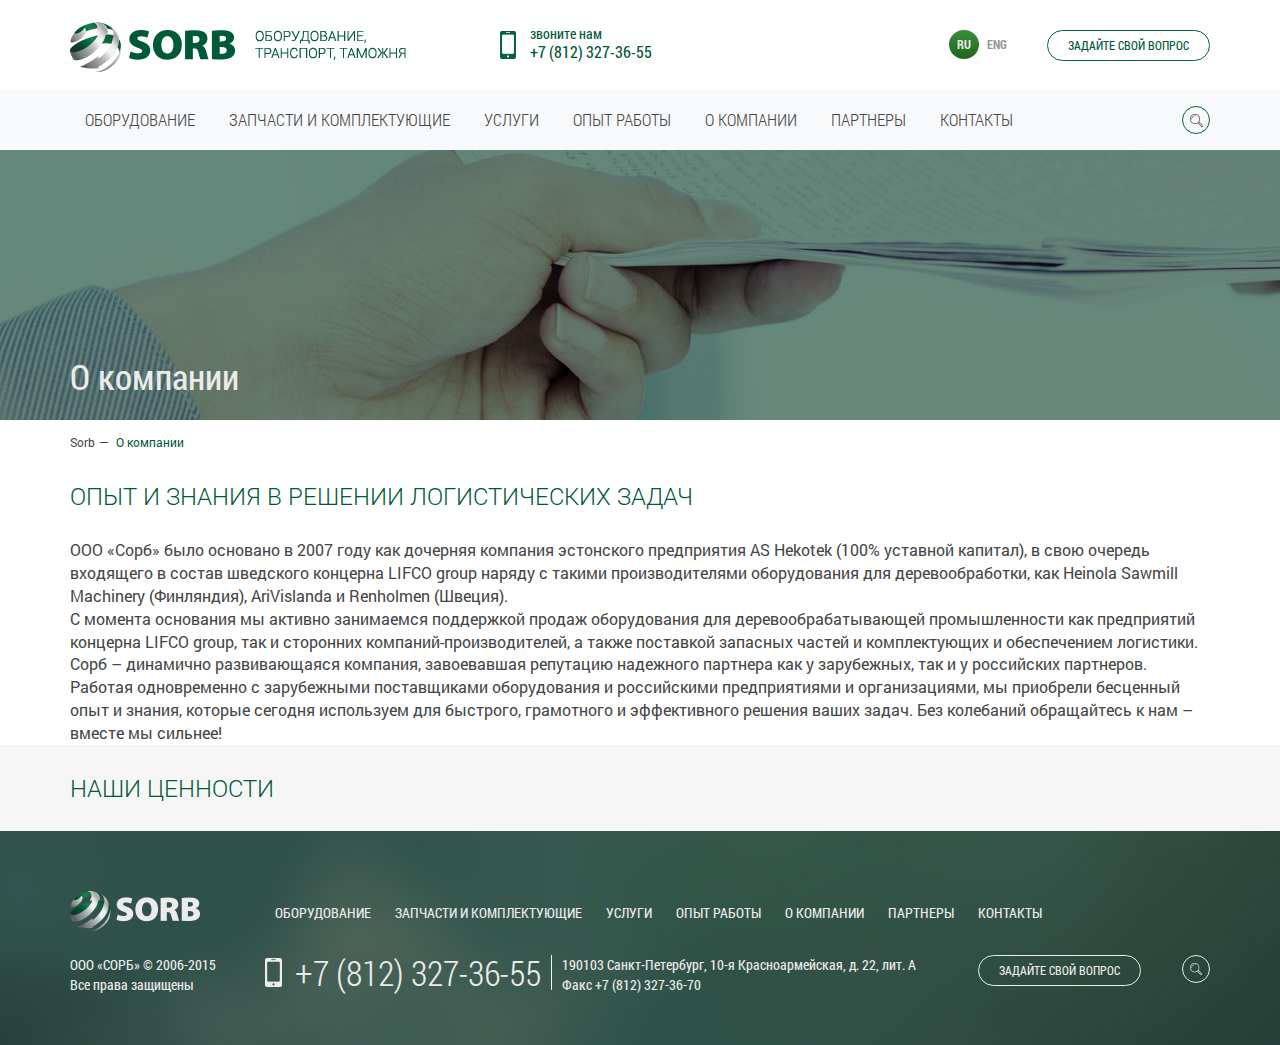
==== about.html @ 3394e6ca "хлебные крошки" ====
<!DOCTYPE html>
<html lang="en">
<head>
	<meta http-equiv="Content-Type" content="text/html; charset=UTF-8">
	<meta name="viewport" content="width=device-width">
	<title>SORB - оборудование, транспорт, таможня</title>	
	<link rel='stylesheet' href='css/bootstrap.min.css' type='text/css'>
	<link rel="stylesheet" href="js/plugins/owl/owl.carousel.css" type="text/css">
	<link rel="stylesheet" href="css/style.css" type="text/css">
	<script src="js/jquery.min.js"></script>
	<script src="js/plugins/owl/owl.carousel.min.js"></script>
	<script src="js/plugins/vintage/jquery.vintage.js"></script>
	<script src="js/main.js"></script>
</head>
<body>	
	<div class="somit somit-header">
	 <div class="main-header">
		<div class="top-header">
			<div class="container">
				<div class="row">
					<div class="col-md-4">
						<a href="/" class="top-logo"><img src="img/logo.png"  alt="SORB"></a>
					</div>
					<div class="col-xs-5 col-sm-6 col-md-4">
						<div class="phone-block">
							<div class="label">звоните нам</div>
							<div class="phone-number">+7 (812) 327-36-55</div>
						</div>
					</div>
					<div class="col-xs-3 col-sm-2 col-md-2">						
						<div class="lang-switch"><span class="current lang">RU</span><a class="lang" href="#">ENG</a></div>
					</div>
					<div class="col-xs-4 col-sm-4 col-md-2">
						<div class="quest-button"><a href="#" class="buttn">задайте свой вопрос</a></div>
					</div>
				</div>		
			</div>
		</div>
		<div class="bottom-header">
			<div class="container">
				<div class="row">
					<div class="col-xs-11">
						<div class="main-menu main-menu-top">
							<ul>
								<li><a href="#">Оборудование</a>
									<ul class="second-menu">
										<li><a href="#">Оборудование для лесопильных заводов</a>
											<ul class="third-menu">
												<li><a href="#">Сортировка бревен</a></li>
												<li><a href="#">Подача на пиление</a></li>
												<li><a href="#">Сортировка пиломатериалов</a></li>
												<li><a href="#">Удаление отходов</a></li>
											</ul>
										</li>
										<li><a href="#">Комплексные пеллетные заводы</a>
											<ul class="third-menu">
												<li><a href="#">Производство пеллет</a></li>
												<li><a href="#">Окорка низкосортной древесины</a></li>
												<li><a href="#">Рубка сырья</a></li>
												<li><a href="#">Хранение и отгрузка пеллет</a></li>
											</ul>
										</li>
										<li><a href="#">Котельные на пеллетах</a></li>
									</ul>
								</li>
								<li><a href="#">Запчасти и комплектующие</a>
									<ul class="second-menu">
										<li><a href="#">Поставка запасных частей</a></li>
										<li><a href="#">Расходные материалы</a></li>
										<li><a href="#">Склад</a></li>
									</ul>
								</li>
								<li><a href="#">Услуги</a>
									<ul class="second-menu">
										<li><a href="#">Установка и сервис</a></li>
										<li><a href="#">Транспортно-экспедиторское обслуживание</a></li>
										<li><a href="#">Таможенное оформление</a>
											<ul class="third-menu">
												<li><a href="#">Классификационные решения</a></li>
												<li><a href="#">Блочное таможенное оформление</a></li>
												<li><a href="#">Оформление сборных грузов</a></li>
											</ul>
										</li>
									</ul>
								</li>
								<li><a href="#">Опыт работы</a></li>
								<li><a href="#">О компании</a></li>
								<li><a href="#">Партнеры</a></li>
								<li><a href="#">Контакты</a></li>
							</ul>
						</div>
					</div>
					<div class="col-xs-1">
						<div class="search-block"><span class="icon icon-search"></span></div>
					</div>			
				</div>
			</div>
		</div>
	 </div>
	</div>	
	<div class="somit somit-content">
		<div class="somit somit-top_photo" style="background-image:url(img/photo-about.jpg);">
			<div class="container">
				<h1 class="main-title">О компании</h1>
			</div>
		</div>
		<div class="somit somit-static">
			<div class="container">
				<div class="bx_breadcrumbs"><ul><li><a href="/" title="Главная">Sorb</a></li><li><span>О компании</span></li></ul></div>
				<h2 class="title-md title-green">ОПЫТ И ЗНАНИЯ В РЕШЕНИИ ЛОГИСТИЧЕСКИХ ЗАДАЧ</h2>
				<p class="teaser">ООО «Сорб» было основано в 2007 году как дочерняя компания эстонского предприятия AS Hekotek  (100%  уставной капитал), в свою очередь входящего в состав шведского концерна LIFCO group наряду с такими производителями оборудования для деревообработки, как Heinola Sawmill Machinery (Финляндия), AriVislanda и Renholmen (Швеция).</p>
				<p>С момента основания мы активно занимаемся поддержкой продаж оборудования для деревообрабатывающей промышленности как предприятий концерна LIFCO group, так и сторонних компаний-производителей, а также поставкой запасных частей и комплектующих и обеспечением логистики.</p>
				<p>Сорб – динамично развивающаяся компания, завоевавшая репутацию надежного партнера как у зарубежных, так и у российских партнеров.</p>
				<p>Работая одновременно с зарубежными поставщиками оборудования и российскими предприятиями и организациями, мы приобрели бесценный опыт и знания, которые сегодня используем для быстрого, грамотного и эффективного решения ваших задач. Без колебаний обращайтесь к нам – вместе мы сильнее!</p>
			</div>
		</div>
		<div class="somit somit-grey">
			<div class="container">
				<h2 class="title-md title-green">НАШИ ЦЕННОСТИ</h2>
			</div>
		</div>
	</div>
	<div class="somit somit-footer">
	<div class="container">
		<div class="row">
			<div class="col-md-2"><a href="/" class="bottom-logo"><img src="img/logo-small.png" class="img-responsive" alt=""></a></div>
			<div class="col-md-10">
				<div class="main-menu main-menu-bottom">
						<ul>
							<li><a href="#">Оборудование</a></li>
							<li><a href="#">Запчасти и комплектующие</a></li>
							<li><a href="#">Услуги</a></li>
							<li><a href="#">Опыт работы</a></li>
							<li><a href="#">О компании</a></li>
							<li><a href="#">Партнеры</a></li>
							<li><a href="#">Контакты</a></li>
						</ul>
					</div>			
			</div>
		</div>
		<div class="row">
			<div class="col-sm-3 col-md-2"><div class="copyright">ООО «СОРБ» © 2006-2015<br>Все права защищены</div></div>
			<div class="col-sm-9 col-md-7">
				<div class="phone-block">
					<div class="phone-number">+7 (812) 327-36-55</div>
				</div>
				<div class="address-block">
					<p>190103 Санкт-Петербург, 10-я Красноармейская, д. 22, лит. А<br>Факс +7 (812) 327-36-70</p>
				</div>
			</div>
			<div class="col-sm-12 col-md-3">
				<div class="quest-search-block">
					<div class="quest-button"><a href="#" class="buttn">задайте свой вопрос</a></div>
					<div class="search-block"><span class="icon icon-search"></span></div>
				</div>
			</div>		
		</div>
	</div>
</div>
</body>
</html>
---- css/style.css ----
@font-face {
  font-family: 'Roboto';
  font-style: normal;
  font-weight: 400;
  src: url("fonts/Roboto/RobotoRegular.eot");
  src: url("fonts/Roboto/RobotoRegular.eot?#iefix") format("embedded-opentype"), url("fonts/Roboto/RobotoRegular.woff") format("woff"), url("fonts/Roboto/RobotoRegular.ttf") format("truetype");
}
@font-face {
  font-family: 'Roboto';
  font-style: normal;
  font-weight: 600;
  src: url("fonts/Roboto/RobotoBold.eot");
  src: url("fonts/Roboto/RobotoBold.eot?#iefix") format("embedded-opentype"), url("fonts/Roboto/RobotoBold.woff") format("woff"), url("fonts/Roboto/RobotoBold.ttf") format("truetype");
}
@font-face {
  font-family: 'Roboto';
  font-style: italic;
  font-weight: 400;
  src: url("fonts/Roboto/RobotoItalic.eot");
  src: url("fonts/Roboto/RobotoItalic.eot?#iefix") format("embedded-opentype"), url("fonts/Roboto/RobotoItalic.woff") format("woff"), url("fonts/Roboto/RobotoItalic.ttf") format("truetype");
}
@font-face {
  font-family: 'Roboto';
  font-style: normal;
  font-weight: 300;
  src: url("fonts/Roboto/RobotoLight.eot");
  src: url("fonts/Roboto/RobotoLight.eot?#iefix") format("embedded-opentype"), url("fonts/Roboto/RobotoLight.woff") format("woff"), url("fonts/Roboto/RobotoLight.ttf") format("truetype");
}
@font-face {
  font-family: 'B20Sans';
  font-style: normal;
  font-weight: 400;
  src: url("fonts/B20Sans/B20SansSemiCondensed.eot");
  src: url("fonts/B20Sans/B20SansSemiCondensed.eot?#iefix") format("embedded-opentype"), url("fonts/B20Sans/B20SansSemiCondensed.woff") format("woff"), url("fonts/B20Sans/B20SansSemiCondensed.ttf") format("truetype");
}
@font-face {
  font-family: 'Casper';
  font-style: normal;
  font-weight: 400;
  src: url("fonts/Casper/CasperRegular.eot");
  src: url("fonts/Casper/CasperRegular.eot?#iefix") format("embedded-opentype"), url("fonts/Casper/CasperRegular.woff") format("woff"), url("fonts/Casper/CasperRegular.ttf") format("truetype");
}
@font-face {
  font-family: 'Casper';
  font-style: normal;
  font-weight: 600;
  src: url("fonts/Casper/CasperBold.eot");
  src: url("fonts/Casper/CasperBold.eot?#iefix") format("embedded-opentype"), url("fonts/Casper/CasperBold.woff") format("woff"), url("fonts/Casper/CasperBold.ttf") format("truetype");
}
@font-face {
  font-family: 'RobotoCondensed';
  font-style: normal;
  font-weight: 400;
  src: url("fonts/RobotoCondensed/RobotoCondensedRegular.eot");
  src: url("fonts/RobotoCondensed/RobotoCondensedRegular.eot?#iefix") format("embedded-opentype"), url("fonts/RobotoCondensed/RobotoCondensedRegular.woff") format("woff"), url("fonts/RobotoCondensed/RobotoCondensedRegular.ttf") format("truetype");
}
@font-face {
  font-family: 'RobotoCondensed';
  font-style: normal;
  font-weight: 600;
  src: url("fonts/RobotoCondensed/RobotoCondensedBold.eot");
  src: url("fonts/RobotoCondensed/RobotoCondensedBold.eot?#iefix") format("embedded-opentype"), url("fonts/RobotoCondensed/RobotoCondensedBold.woff") format("woff"), url("fonts/RobotoCondensed/RobotoCondensedBold.ttf") format("truetype");
}
@font-face {
  font-family: 'RobotoCondensed';
  font-style: normal;
  font-weight: 300;
  src: url("fonts/RobotoCondensed/RobotoCondensedLight.eot");
  src: url("fonts/RobotoCondensed/RobotoCondensedLight.eot?#iefix") format("embedded-opentype"), url("fonts/RobotoCondensed/RobotoCondensedLight.woff") format("woff"), url("fonts/RobotoCondensed/RobotoCondensedItalic.ttf") format("truetype");
}
body {
  background: white;
  font-family: 'Roboto', sans-serif;
  font-size: 16px;
  font-weight: 400;
  color: #464646;
}
h1,
h2,
h3,
h4,
h6,
h6,
p,
ul,
li {
  margin: 0;
  padding: 0px;
}
a,
a:hover {
  color: inherit;
}
.somit-header {
  position: relative;
  height: 150px;
}
.somit-header .main-header {
  position: absolute;
  width: 100%;
  z-index: 1000;
}
.somit-header .main-header.fixed {
  position: fixed;
  top: 0;
}
.top-header {
  background: white;
  color: #005a37;
  min-height: 90px;
  padding-top: 22px;
}
.phone-block {
  font-family: 'RobotoCondensed', sans-serif;
  padding-left: 30px;
}
.phone-block .label {
  font-size: 14px;
  line-height: 1;
}
.top-header .phone-block {
  background: url(../img/bg-phone.png) no-repeat left center;
  margin-left: 40px;
  margin-top: 5px;
}
.top-header .phone-block .phone-number {
  font-size: 16px;
}
@media (max-width: 992px) {
  .top-header .phone-block {
    margin-left: 0px;
  }
}
.somit-footer .phone-block {
  background: url(../img/bg-phone-white.png) no-repeat left center;
  border-right: 1px solid #f8f9fb;
  margin-top: 20px;
  margin-right: 10px;
  padding-right: 10px;
  float: left;
}
.somit-footer .phone-block .phone-number {
  font-size: 35px;
  font-weight: 300;
  line-height: 1;
}
@media (max-width: 1200px) {
  .somit-footer .phone-block .phone-number {
    font-size: 22px;
    line-height: 1.5;
  }
}
.lang-switch {
  font-family: 'RobotoCondensed', sans-serif;
  font-size: 12px;
  margin-top: 8px;
  float: right;
}
.lang-switch .lang {
  color: #959595;
  display: inline-block;
  font-weight: 600;
  padding: 6px 8px;
  text-transform: uppercase;
}
.lang-switch .lang.current {
  background: linear-gradient(#398f3b, #1f651c);
  border-radius: 50%;
  color: #ebebeb;
  cursor: default;
}
.quest-button a {
  border-radius: 30px;
  display: inline-block;
  font-family: 'RobotoCondensed', sans-serif;
  font-size: 12px;
  padding: 6px 20px;
  text-transform: uppercase;
}
.top-header .quest-button {
  float: right;
  margin-top: 8px;
}
.top-header .quest-button a {
  border: 1px solid #086142;
}
@media (max-width: 768px) {
  .top-header .quest-button a {
    padding: 6px 10px;
  }
}
.somit-footer .quest-button {
  margin-top: 20px;
  margin-left: 30px;
  float: left;
}
.somit-footer .quest-button a {
  border: 1px solid #ebebeb;
}
@media (max-width: 1200px) {
  .somit-footer .quest-button {
    margin-left: 0px;
  }
}
.bottom-header {
  background-color: #f8f9fb;
  min-height: 60px;
}
.search-block {
  float: right;
}
.search-block .icon-search {
  border-radius: 50%;
  display: inline-block;
  height: 28px;
  width: 28px;
}
.bottom-header .search-block {
  margin-top: 16px;
}
.bottom-header .search-block .icon-search {
  background: url(../img/bg-lupa.png) no-repeat center;
  border: 1px solid #086142;
}
.somit-footer .search-block {
  float: right;
  margin-top: 20px;
}
.somit-footer .search-block .icon-search {
  background: url(../img/bg-lupa-white.png) no-repeat center;
  border: 1px solid #ebebeb;
}
.main-menu ul li {
  display: inline-block;
  font-family: 'RobotoCondensed', sans-serif;
  list-style: none;
  text-transform: uppercase;
}
.main-menu ul a:hover {
  text-decoration: none;
}
.bottom-header .main-menu li {
  font-size: 17px;
  font-weight: 300;
  position: relative;
}
.bottom-header .main-menu li > a {
  display: inline-block;
  padding: 18px 15px;
}
@media (max-width: 1200px) {
  .bottom-header .main-menu li > a {
    padding: 18px 5px;
  }
}
.bottom-header .main-menu li:hover {
  background: #e6e6e6;
}
.bottom-header .main-menu li:hover > a {
  color: #005a37;
}
.bottom-header .main-menu li > ul {
  display: none;
  position: absolute;
  left: 0;
  right: 0;
  top: 60px;
  width: auto;
  white-space: nowrap;
}
.bottom-header .main-menu li > ul li {
  background: #e6e6e6;
  font-size: 16px;
  position: relative;
  text-transform: none;
}
.somit-footer .main-menu ul {
  margin-left: 0px;
}
.somit-footer .main-menu li {
  font-size: 14px;
  padding: 12px 10px;
}
@media (max-width: 1200px) {
  .somit-footer .main-menu li {
    padding: 12px 5px;
  }
}
.somit-footer {
  background: url(../img/bg-footer.jpg) center top;
  color: #ebebeb;
  padding: 60px 0 50px;
}
.somit-footer .copyright {
  font-size: 14px;
  font-family: 'RobotoCondensed', sans-serif;
  margin-top: 20px;
}
@media (max-width: 1200px) {
  .somit-footer .copyright {
    font-size: 12px;
  }
}
.somit-footer .address-block {
  font-size: 14px;
  font-family: 'RobotoCondensed', sans-serif;
  margin-top: 20px;
}
.somit-bonnet {
  position: relative;
}
.somit-bonnet .owl-element {
  position: relative;
  height: 500px;
  overflow: hidden;
  max-width: 100%;
}
.somit-bonnet .bonnet-container {
  width: 2894px;
  position: absolute;
  left: 50%;
  top: 0;
  margin-left: -1447px;
  z-index: 2;
}
.somit-bonnet .bonnet-container img {
  display: block;
  margin: 0 auto;
}
.somit-bonnet .text-container {
  padding-top: 120px;
  position: relative;
  z-index: 10;
}
.somit-bonnet .text-container .title-xl {
  max-width: 370px;
}
.somit-bonnet .owl-controls {
  margin-top: -25px;
  text-align: center;
  position: relative;
}
.somit-bonnet .owl-controls .owl-dot {
  display: inline-block;
}
.somit-bonnet .owl-controls .owl-dot span {
  background: white;
  border-radius: 1px;
  display: block;
  height: 5px;
  margin: 7px 7px 8px;
  width: 24px;
}
.somit-content {
  min-height: 500px;
}
.title-green {
  color: #005a37;
}
.title-white {
  color: #ebebeb;
}
.title-lg {
  font-size: 35px;
  font-weight: 300;
  margin: 30px 0;
  position: relative;
  padding-bottom: 30px;
  text-transform: uppercase;
}
.title-lg:before {
  border-radius: 2px;
  bottom: 0;
  content: "";
  height: 4px;
  left: 50%;
  margin-left: -60px;
  position: absolute;
  width: 120px;
}
.title-lg.title-green:before {
  background: #086142;
}
.title-lg.title-white:before {
  background: #ebebeb;
}
.title-xl {
  font-size: 35px;
  font-weight: 300;
  font-family: 'RobotoCondensed', sans-serif;
  line-height: 1.5;
  margin: 40px 0;
  text-transform: uppercase;
}
.title-md {
  font-size: 24px;
  font-weight: 300;
  margin: 30px 0;
  text-transform: uppercase;
}
.title-sm {
  font-size: 18px;
  font-family: 'Casper', sans-serif;
  font-weight: 600;
  margin: 10px 0;
  text-transform: uppercase;
}
.title-xs {
  font-size: 18px;
  font-weight: 600;
  line-height: 1.2;
  margin: 10px 0;
}
.text-grey {
  color: #7d7d7d;
}
.text-white {
  color: #ebebeb;
}
.announce-lg {
  font-size: 18px;
}
.announce-md {
  line-height: 1.4;
}
.somit-spruce {
  background: url(../img/bg-spruce.jpg) center no-repeat;
}
.somit-earth {
  background: url(../img/bg-map.jpg) center top no-repeat #086142;
}
.somit-pattern {
  background: url(../img/bg-pattern.png) repeat;
}
.block-equipments {
  background: white;
  border-radius: 0 0 10px 10px;
  box-shadow: 0 8px 15px rgba(0, 0, 0, 0.2);
  padding: 0px 70px;
  max-width: 1300px;
  margin: 0 auto 10px;
}
.block-more {
  margin: 30px 0 40px;
}
.block-about .block-more {
  margin: 30px 0 20px;
}
.block-boxes {
  display: inline-block;
  margin: 0 auto 20px;
}
.block-onmain {
  border-radius: 10px;
  box-shadow: 0 8px 15px rgba(0, 0, 0, 0.2);
  margin: 40px auto;
  position: relative;
  overflow: hidden;
  max-width: 340px;
}
.block-onmain .block-photo {
  position: absolute;
  z-index: 0;
}
.block-onmain .block-photo .sepia,
.block-onmain .block-photo .sepia-color {
  left: 0;
  position: absolute;
  top: 0;
}
.block-onmain .block-photo .colour {
  display: none;
}
.block-onmain .block-photo .sepia {
  display: block;
}
.block-onmain .block-content {
  padding: 245px 15px 25px;
  position: relative;
  z-index: 100;
}
.block-onmain .block-text {
  min-height: 125px;
}
.block-onmain:hover .colour {
  display: block;
}
.block-onmain:hover .sepia {
  display: none;
}
.block-news .date {
  font-size: 12px;
}
.buttn {
  border-radius: 30px;
  display: inline-block;
  font-size: 14px;
  font-family: 'RobotoCondensed', sans-serif;
  padding: 6px 20px;
  text-transform: uppercase;
}
.buttn:hover {
  text-decoration: none;
}
.buttn-green {
  background: linear-gradient(#398f3b, #1f651c);
  color: #ebebeb;
}
.buttn-green:hover {
  background: linear-gradient(#1f651c, #398f3b);
  color: #ebebeb;
}
.buttn-white {
  background: linear-gradient(#fffcfc, #e2ebf2);
  color: #005a37;
  font-size: 16px;
  padding: 8px 20px;
}
.buttn-white:hover {
  background: linear-gradient(#e2ebf2, #fffcfc);
  color: #005a37;
}
.buttn-greenborder {
  border: 1px solid #086142;
  color: #005a37;
}
.somit-top_photo {
  background-position: center top;
  background-repeat: no-repeat;
  height: 270px;
}
.somit-top_photo .container {
  position: relative;
  height: 100%;
}
.somit-top_photo .main-title {
  bottom: 25px;
  color: #ebebeb;
  font-size: 35px;
  font-family: 'RobotoCondensed', sans-serif;
  left: 15px;
  margin: 0;
  position: absolute;
}
.bx_breadcrumbs {
  margin: 10px 0;
}
.bx_breadcrumbs li {
  display: inline-block;
  font-size: 12px;
  list-style: none;
  line-height: 20px;
}
.bx_breadcrumbs li span {
  color: #005a37;
}
.bx_breadcrumbs li:before {
  color: #464646;
  content: "\2014\00a0";
  margin: 0 4px;
}
.bx_breadcrumbs li:first-child:before {
  display: none;
}
.somit-grey {
  background: #f6f6f6;
}
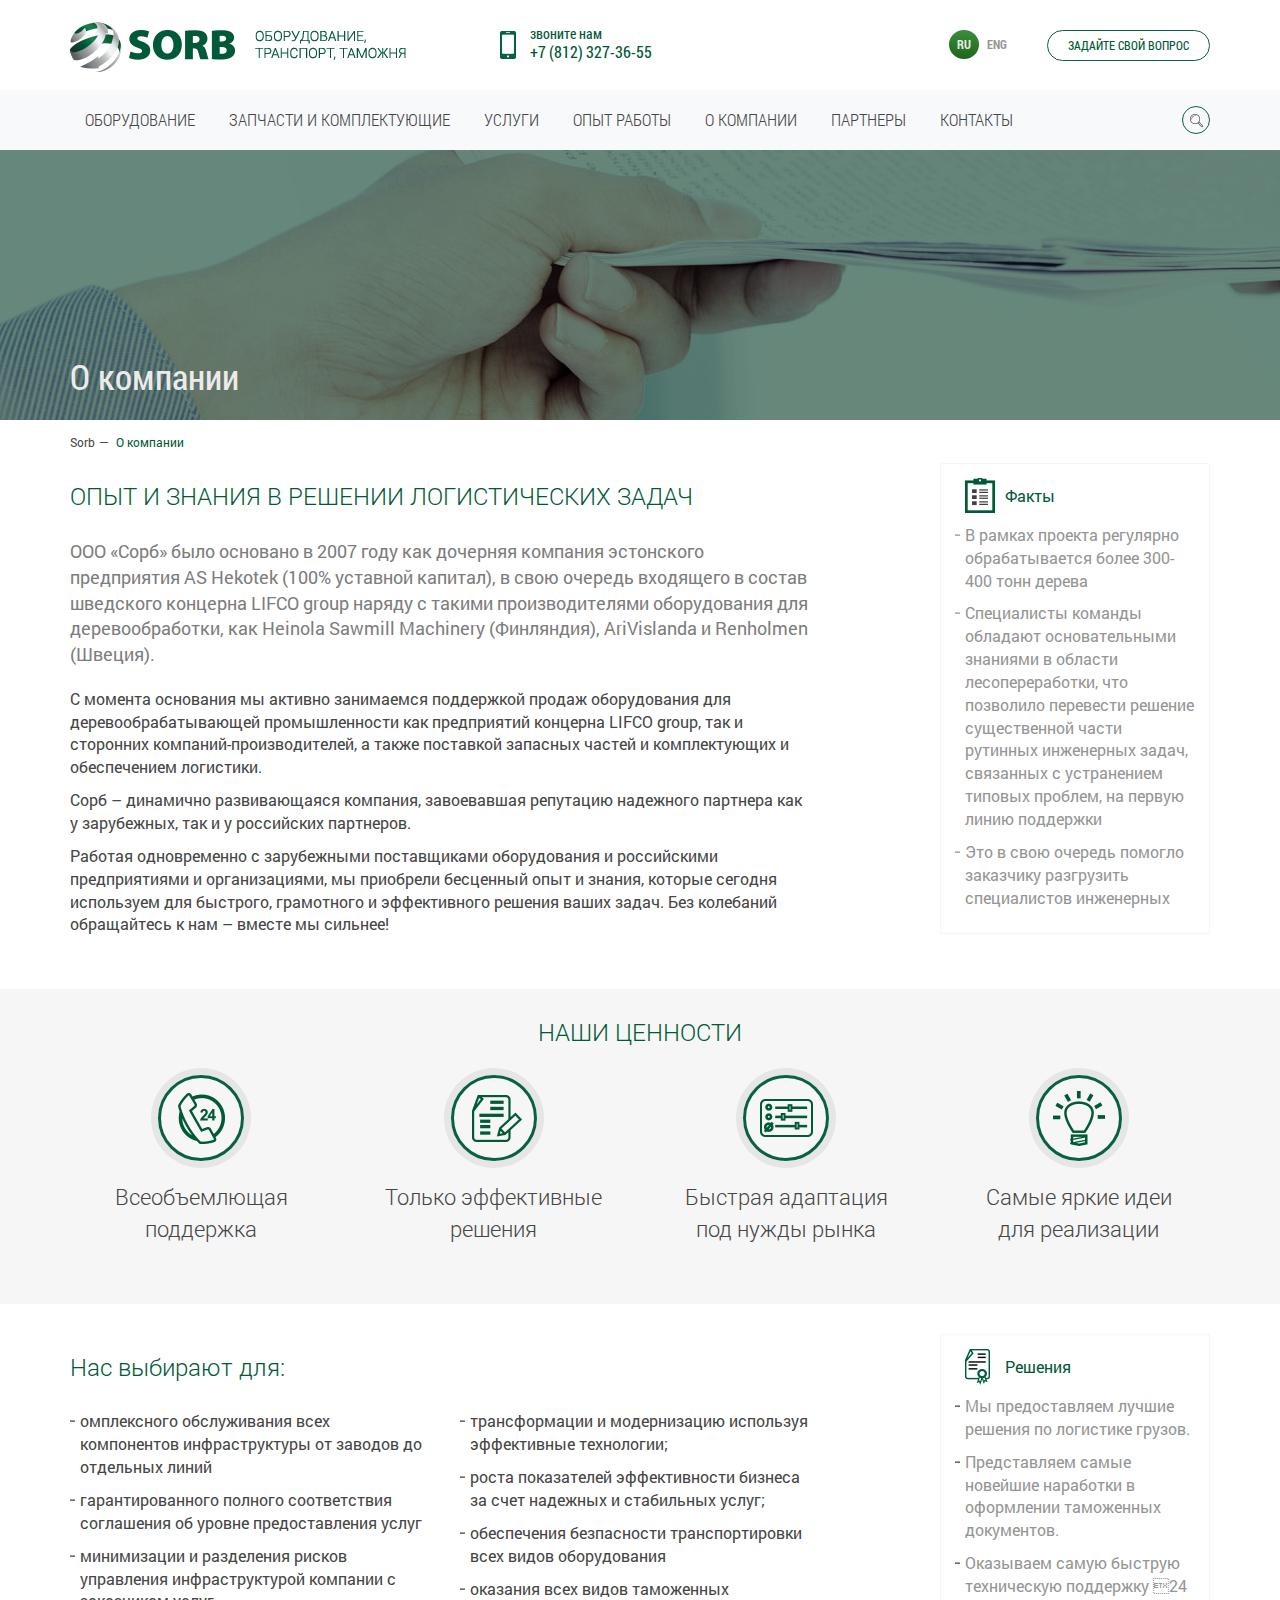
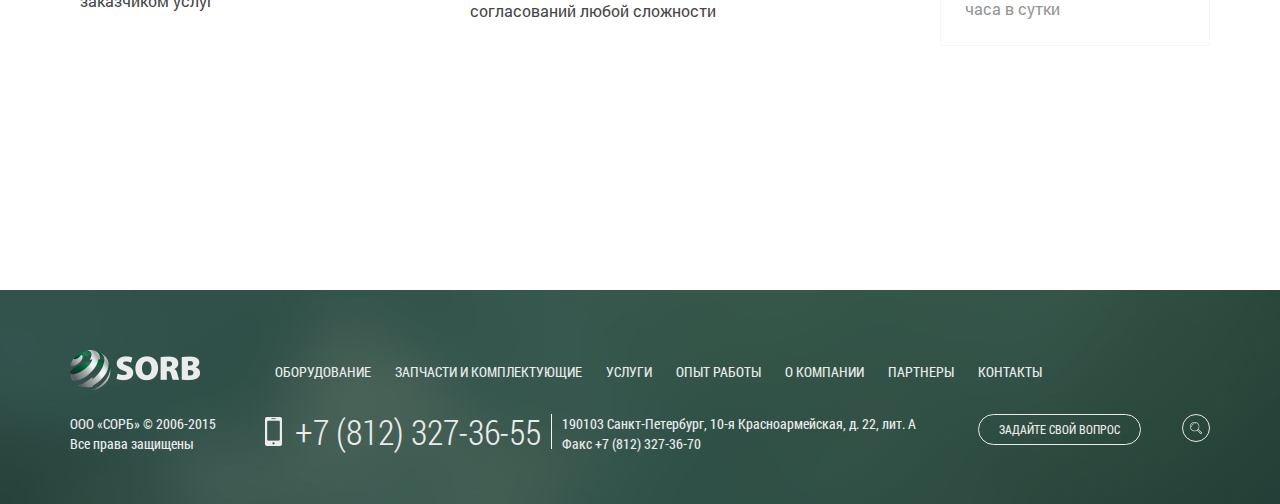
==== commit 4b1ab460: "страница О компании" ====
--- a/about.html
+++ b/about.html
@@ -107,6 +107,16 @@
 		<div class="somit somit-static">
 			<div class="container">
 				<div class="bx_breadcrumbs"><ul><li><a href="/" title="Главная">Sorb</a></li><li><span>О компании</span></li></ul></div>
+				<aside class="right-side">
+					<div class="block-border">
+						<div class="title-green title-icon title-fact">Факты</div>
+						<ul>
+							<li>В рамках проекта регулярно    обрабатывается более     300-400 тонн дерева</li>
+							<li>Специалисты команды    обладают основательными    знаниями в области    лесопереработки, что    позволило перевести   решение существенной части    рутинных инженерных задач,    связанных с устранением    типовых проблем, на первую    линию поддержки</li>
+							<li>Это в свою очередь помогло    заказчику разгрузить    специалистов инженерных</li>
+						</ul>
+					</div>
+				</aside>
 				<h2 class="title-md title-green">ОПЫТ И ЗНАНИЯ В РЕШЕНИИ ЛОГИСТИЧЕСКИХ ЗАДАЧ</h2>
 				<p class="teaser">ООО «Сорб» было основано в 2007 году как дочерняя компания эстонского предприятия AS Hekotek  (100%  уставной капитал), в свою очередь входящего в состав шведского концерна LIFCO group наряду с такими производителями оборудования для деревообработки, как Heinola Sawmill Machinery (Финляндия), AriVislanda и Renholmen (Швеция).</p>
 				<p>С момента основания мы активно занимаемся поддержкой продаж оборудования для деревообрабатывающей промышленности как предприятий концерна LIFCO group, так и сторонних компаний-производителей, а также поставкой запасных частей и комплектующих и обеспечением логистики.</p>
@@ -116,7 +126,67 @@
 		</div>
 		<div class="somit somit-grey">
 			<div class="container">
-				<h2 class="title-md title-green">НАШИ ЦЕННОСТИ</h2>
+				<div class="text-center">
+					<h2 class="title-md title-green">НАШИ ЦЕННОСТИ</h2>
+					<div class="row">
+						<div class="col-sm-3 big-icons">
+							<div class="big-icon icon-support"></div>
+							<div class="icon-text">Всеобъемлющая<br>поддержка</div>
+						</div>
+						<div class="col-sm-3 big-icons">
+							<div class="big-icon icon-pan"></div>
+							<div class="icon-text">Только эффективные<br>решения</div>
+						</div>
+						<div class="col-sm-3 big-icons">
+							<div class="big-icon icon-eqalizer"></div>
+							<div class="icon-text">Быстрая адаптация<br>под нужды рынка</div>
+						</div>
+						<div class="col-sm-3 big-icons">
+							<div class="big-icon icon-lamp"></div>
+							<div class="icon-text">Самые яркие идеи<br>для реализации</div>
+						</div>
+					</div>
+				</div>				
+			</div>
+		</div>
+		<div class="somit somit-bottom">
+			<div class="container">				
+				<div class="row">
+				<div class="col-md-8">
+					<h3 class="title-md title-green">Нас выбирают для:</h3>
+					<div>
+					<div class="row">
+						<div class="col-sm-6">
+							<ul>
+								<li>омплексного обслуживания всех компонентов инфраструктуры от заводов до отдельных линий</li>
+								<li>гарантированного полного соответствия соглашения об уровне предоставления услуг</li>
+								<li>минимизации и разделения рисков управления инфраструктурой компании с заказчиком услуг</li>
+							</ul>
+						</div>
+						<div class="col-sm-6">
+							<ul>
+								<li>трансформации и модернизацию используя эффективные технологии;</li>
+								<li>роста показателей эффективности бизнеса за счет надежных и стабильных услуг;</li>
+								<li>обеспечения безпасности транспортировки всех видов оборудования</li>
+								<li>оказания всех видов таможенных согласований любой сложности</li>
+							</ul>
+						</div>
+					</div>
+					</div>
+				</div>
+				<div class="col-md-3 col-md-offset-1">
+					<aside class="right-side">
+						<div class="block-border">
+							<div class="title-green title-icon title-sertificate">Решения</div>
+							<ul>
+								<li>Мы предоставляем лучшие решения по логистике грузов.</li>
+								<li>Представляем самые новейшие наработки в оформлении таможенных документов.</li>
+								<li>Оказываем самую быструю техническую поддержку 24 часа в сутки</li>
+							</ul>
+						</div>
+					</aside>
+				</div>
+				</div>
 			</div>
 		</div>
 	</div>
--- a/css/style.css
+++ b/css/style.css
@@ -411,6 +411,16 @@
   line-height: 1.2;
   margin: 10px 0;
 }
+.title-icon {
+  padding-left: 50px;
+  line-height: 36px;
+}
+.title-fact {
+  background: url(../img/icon-fact.png) no-repeat 10px center;
+}
+.title-sertificate {
+  background: url(../img/icon-sertificate.png) no-repeat 10px center;
+}
 .text-grey {
   color: #7d7d7d;
 }
@@ -565,3 +575,83 @@
 .somit-grey {
   background: #f6f6f6;
 }
+.right-side {
+  float: right;
+  margin-left: 130px;
+  width: 270px;
+}
+.right-side ul {
+  margin: 0;
+  padding: 0;
+}
+.right-side ul li {
+  background: url(../img/bg-li.png) no-repeat left 9px;
+  color: #959595;
+  list-style: none;
+  margin: 10px 0;
+  padding: 0 0 0 10px;
+}
+.block-border {
+  border: 1px solid #f6f6f6;
+  border-radius: 2px;
+  padding: 14px;
+}
+.somit-static p {
+  margin: 10px 0;
+}
+.somit-static .teaser {
+  color: #7d7d7d;
+  font-size: 18px;
+  margin: 10px 0 20px;
+}
+.big-icons {
+  margin: 0 0 40px 0;
+}
+.big-icons .big-icon {
+  background-position: center;
+  background-repeat: no-repeat;
+  border-radius: 50%;
+  border: 3px solid #086142;
+  box-shadow: 0 0 0 7px #e6e6e6;
+  height: 86px;
+  margin: 0px auto;
+  width: 86px;
+}
+.big-icons .big-icon.icon-support {
+  background-image: url(../img/icon-support.png);
+}
+.big-icons .big-icon.icon-pan {
+  background-image: url(../img/icon-pan.png);
+  background-position: 18px center;
+}
+.big-icons .big-icon.icon-eqalizer {
+  background-image: url(../img/icon-eqalizer.png);
+}
+.big-icons .big-icon.icon-lamp {
+  background-image: url(../img/icon-lamp.png);
+}
+.big-icons .icon-text {
+  font-size: 22px;
+  font-weight: 300;
+  margin: 20px auto;
+}
+.somit-bottom {
+  margin: 30px 0;
+}
+.somit-bottom ul {
+  margin: 0;
+  padding: 0;
+}
+.somit-bottom ul li {
+  background: url(../img/bg-li2.png) no-repeat left 9px;
+  list-style: none;
+  margin: 10px 0;
+  padding: 0 0 0 10px;
+}
+.somit-bottom .title-md {
+  margin: 20px 0;
+  text-transform: none;
+}
+.left-side {
+  float: left;
+}
